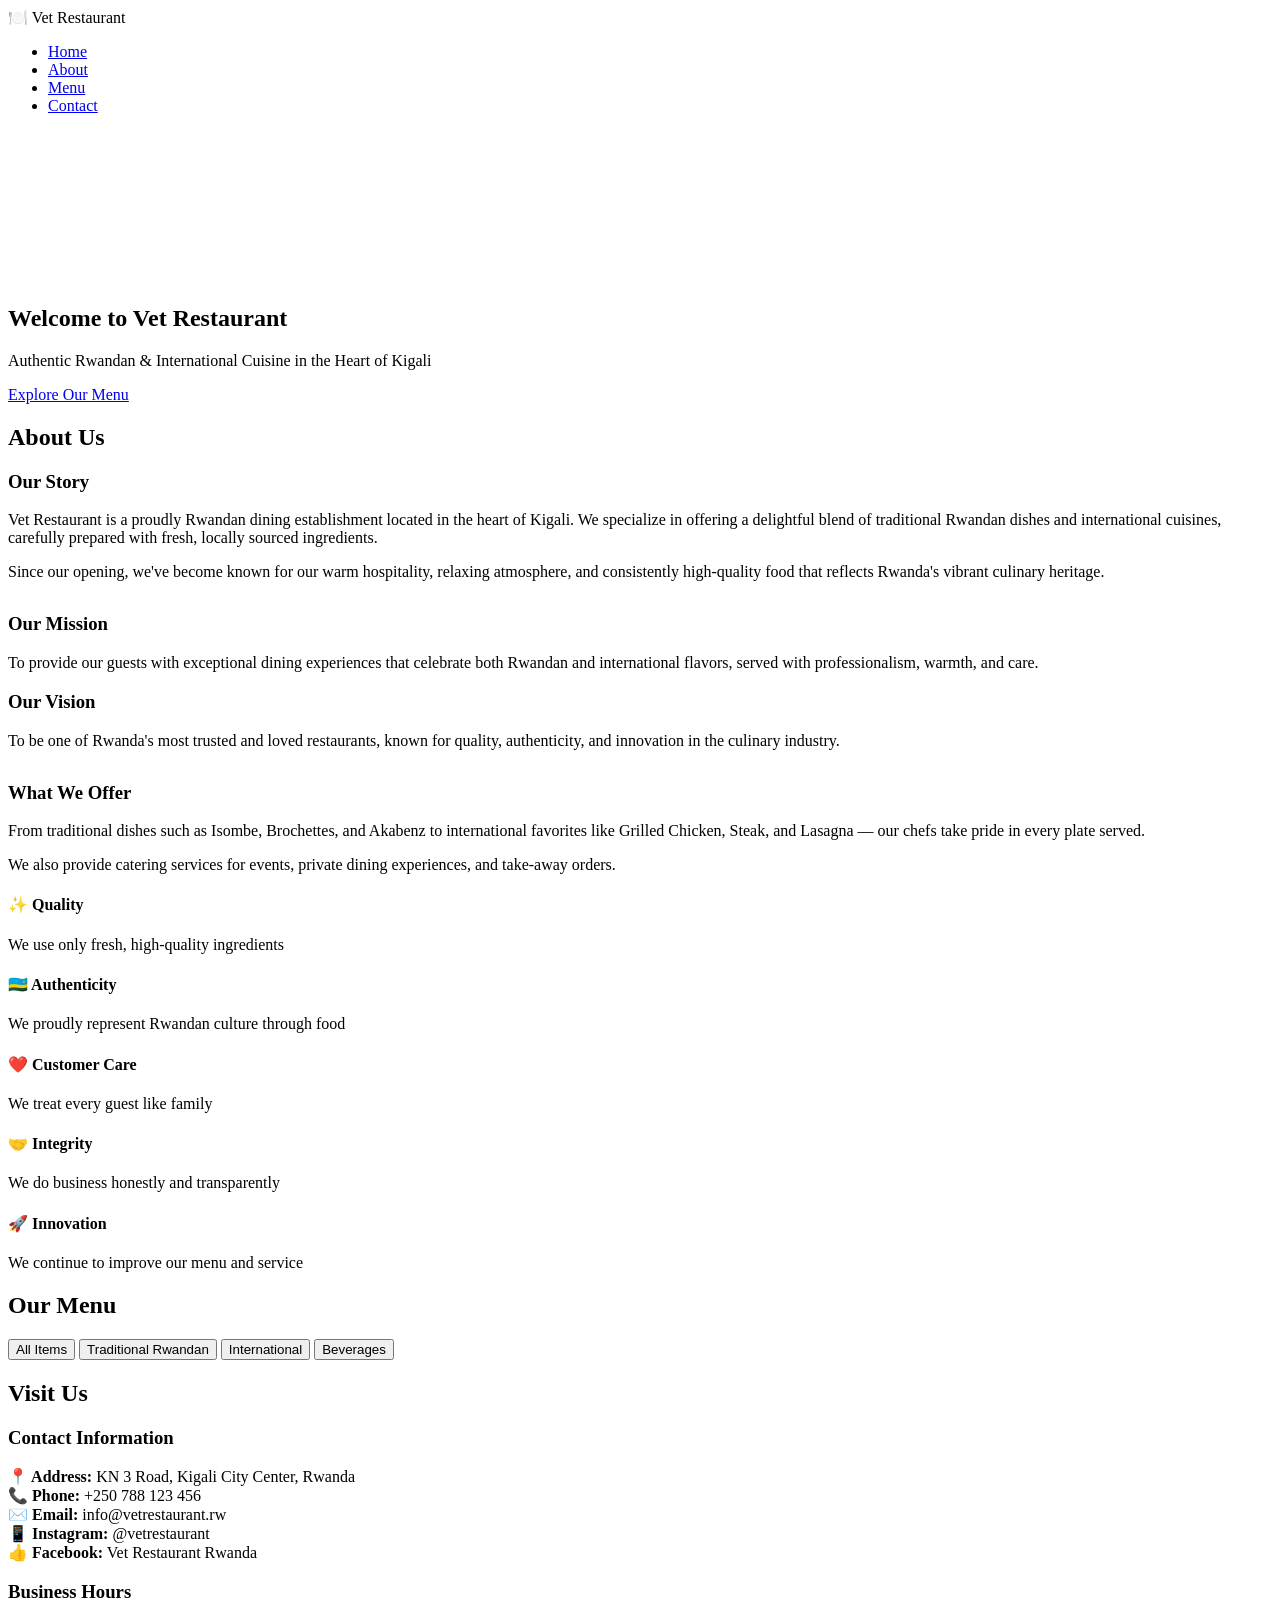
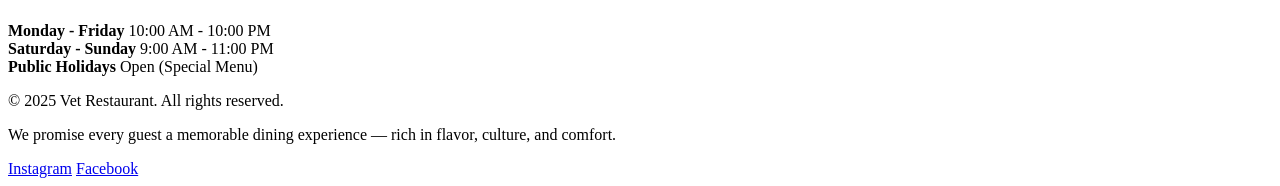
==== docs/index.html @ e6a85b3d "Put site in docs for GitHub Pages" ====
<!DOCTYPE html>
<html lang="en">
<head>
    <meta charset="UTF-8">
    <meta name="viewport" content="width=device-width, initial-scale=1.0">
    <title>Vet Restaurant - Authentic Rwandan & International Cuisine | Kigali</title>
    <link rel="stylesheet" href="style.css">
    <script src="script.js" defer></script>
    </head>
<body>
    <!-- Header -->
    <header>
        <nav>
            <div class="logo">🍽️ Vet Restaurant</div>
            <ul class="nav-links">
                <li><a href="#home">Home</a></li>
                <li><a href="#about">About</a></li>
                <li><a href="#menu">Menu</a></li>
                <li><a href="#contact">Contact</a></li>
            </ul>
        </nav>
    </header>

    <!-- Hero Section -->
    <section id="home" class="hero">
        <!-- 
        ============================================
        ADD YOUR BACKGROUND VIDEO HERE:
        Replace "your-video-file.mp4" with your actual video filename
        Supported formats: .mp4, .webm, .ogg
        Example: <source src="restaurant-video.mp4" type="video/mp4">
        ============================================
        -->
        <video class="hero-video" autoplay muted loop playsinline>
            <source src="cover.mp4" type="video/mp4">
            <!-- Optional: Add alternative formats for better browser support -->
            <!-- <source src="your-video-file.webm" type="video/webm"> -->
        </video>
        
        <div class="hero-content">
            <h1>Welcome to Vet Restaurant</h1>
            <p>Authentic Rwandan & International Cuisine in the Heart of Kigali</p>
            <a href="#menu" class="btn">Explore Our Menu</a>
        </div>
    </section>

    <!-- About Section -->
    <section id="about">
        <h2 class="section-title">About Us</h2>
        <div class="about-content">
            <div class="about-text">
                <h3>Our Story</h3>
                <p>Vet Restaurant is a proudly Rwandan dining establishment located in the heart of Kigali. We specialize in offering a delightful blend of traditional Rwandan dishes and international cuisines, carefully prepared with fresh, locally sourced ingredients.</p>
                <p>Since our opening, we've become known for our warm hospitality, relaxing atmosphere, and consistently high-quality food that reflects Rwanda's vibrant culinary heritage.</p>
                <h3 style="margin-top: 2rem;">Our Mission</h3>
                <p>To provide our guests with exceptional dining experiences that celebrate both Rwandan and international flavors, served with professionalism, warmth, and care.</p>
            </div>
            <div class="about-text">
                <h3>Our Vision</h3>
                <p>To be one of Rwanda's most trusted and loved restaurants, known for quality, authenticity, and innovation in the culinary industry.</p>
                <h3 style="margin-top: 2rem;">What We Offer</h3>
                <p>From traditional dishes such as Isombe, Brochettes, and Akabenz to international favorites like Grilled Chicken, Steak, and Lasagna — our chefs take pride in every plate served.</p>
                <p>We also provide catering services for events, private dining experiences, and take-away orders.</p>
            </div>
        </div>

        <div class="values">
            <div class="value-card">
                <h4>✨ Quality</h4>
                <p>We use only fresh, high-quality ingredients</p>
            </div>
            <div class="value-card">
                <h4>🇷🇼 Authenticity</h4>
                <p>We proudly represent Rwandan culture through food</p>
            </div>
            <div class="value-card">
                <h4>❤️ Customer Care</h4>
                <p>We treat every guest like family</p>
            </div>
            <div class="value-card">
                <h4>🤝 Integrity</h4>
                <p>We do business honestly and transparently</p>
            </div>
            <div class="value-card">
                <h4>🚀 Innovation</h4>
                <p>We continue to improve our menu and service</p>
            </div>
        </div>
    </section>

    <!-- Menu Section -->
    <section id="menu" class="menu">
        <h2 class="section-title">Our Menu</h2>
        
        <div class="menu-categories">
            <button class="category-btn active" onclick="filterMenu('all')">All Items</button>
            <button class="category-btn" onclick="filterMenu('traditional')">Traditional Rwandan</button>
            <button class="category-btn" onclick="filterMenu('international')">International</button>
            <button class="category-btn" onclick="filterMenu('beverages')">Beverages</button>
        </div>

        <div class="menu-items" id="menuItems"></div>
    </section>

    <!-- Contact Section -->
    <section id="contact">
        <h2 class="section-title">Visit Us</h2>
        <div class="contact-content">
            <div class="contact-info">
                <h3>Contact Information</h3>
                <div class="contact-item">
                    <strong>📍 Address:</strong>
                    <span>KN 3 Road, Kigali City Center, Rwanda</span>
                </div>
                <div class="contact-item">
                    <strong>📞 Phone:</strong>
                    <span>+250 788 123 456</span>
                </div>
                <div class="contact-item">
                    <strong>✉️ Email:</strong>
                    <span>info@vetrestaurant.rw</span>
                </div>
                <div class="contact-item">
                    <strong>📱 Instagram:</strong>
                    <span>@vetrestaurant</span>
                </div>
                <div class="contact-item">
                    <strong>👍 Facebook:</strong>
                    <span>Vet Restaurant Rwanda</span>
                </div>
            </div>

            <div class="hours-table">
                <h3>Business Hours</h3>
                <div class="hours-row">
                    <strong>Monday - Friday</strong>
                    <span>10:00 AM - 10:00 PM</span>
                </div>
                <div class="hours-row">
                    <strong>Saturday - Sunday</strong>
                    <span>9:00 AM - 11:00 PM</span>
                </div>
                <div class="hours-row">
                    <strong>Public Holidays</strong>
                    <span>Open (Special Menu)</span>
                </div>
            </div>
        </div>
    </section>

    <!-- Footer -->
    <footer>
        <p>&copy; 2025 Vet Restaurant. All rights reserved.</p>
        <p>We promise every guest a memorable dining experience — rich in flavor, culture, and comfort.</p>
        <div class="social-links">
            <a href="#">Instagram</a>
            <a href="#">Facebook</a>
        </div>
    </footer>
</body>
</html>
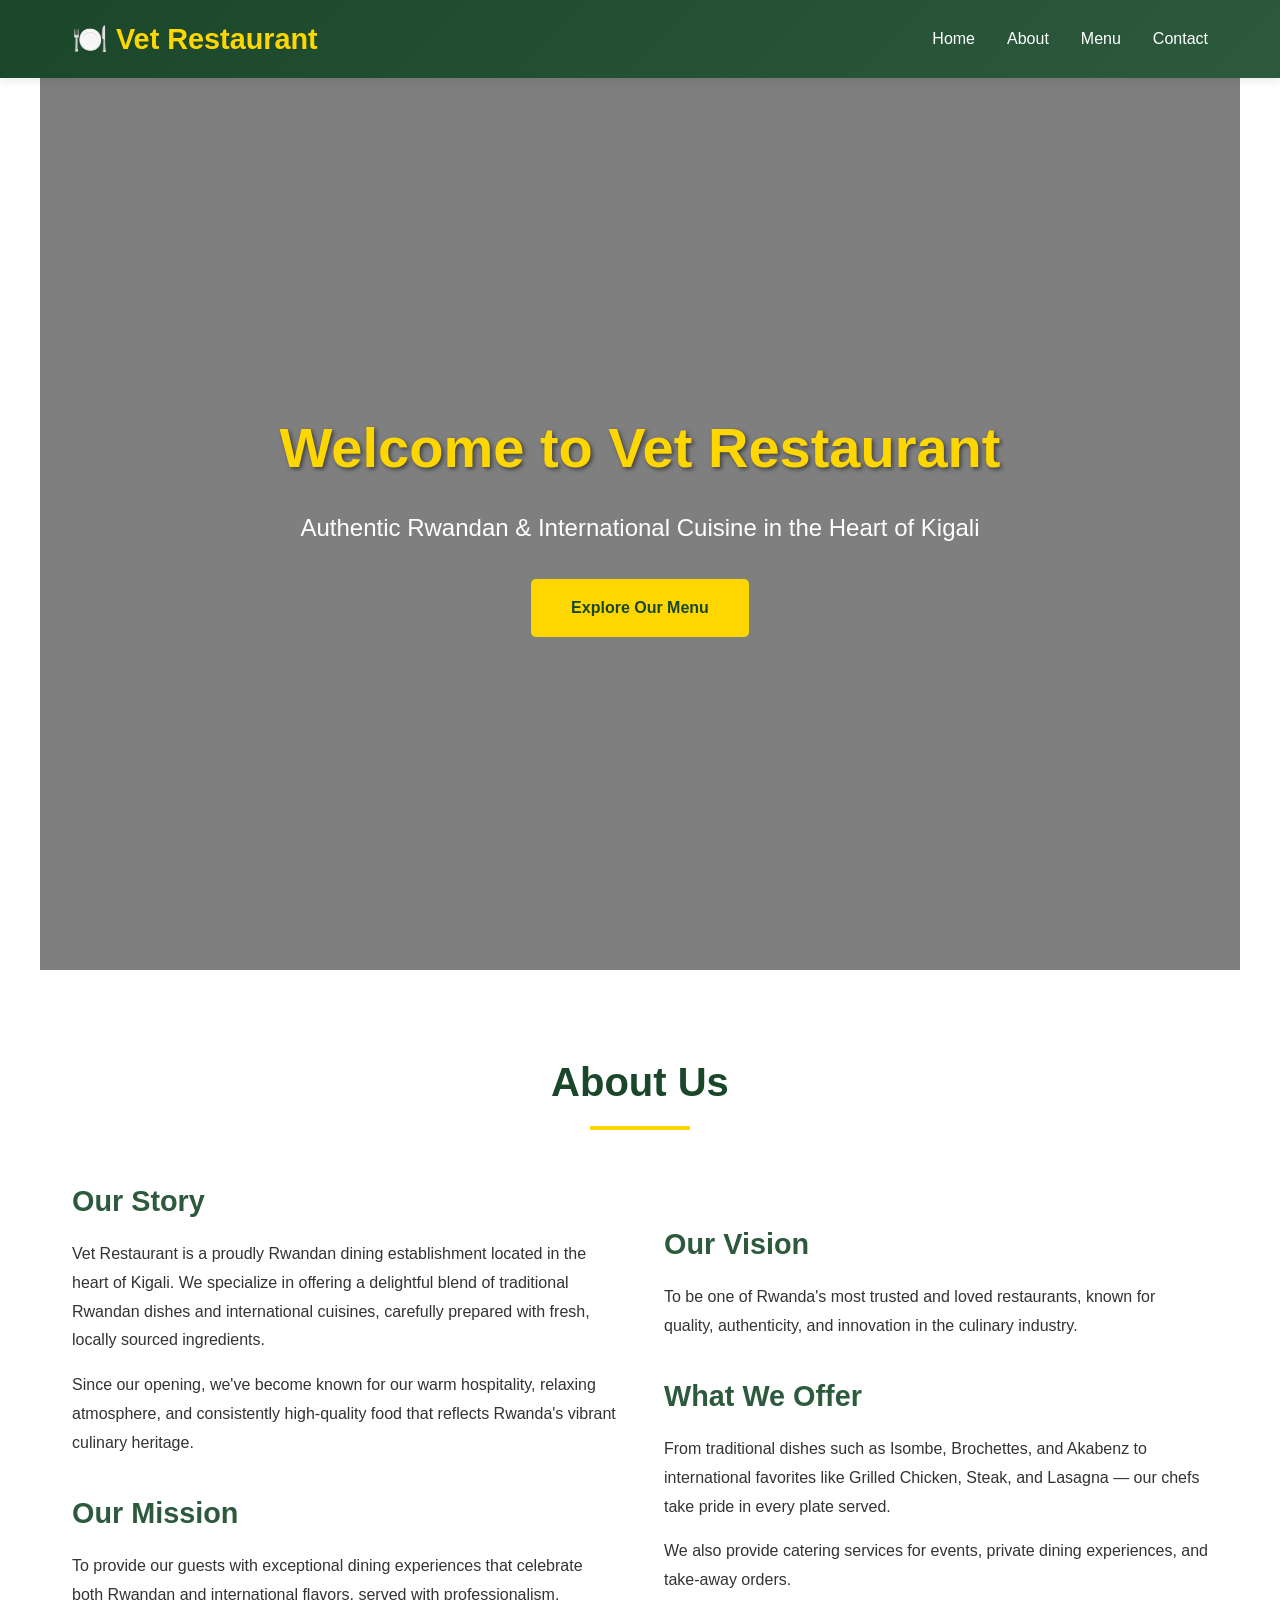
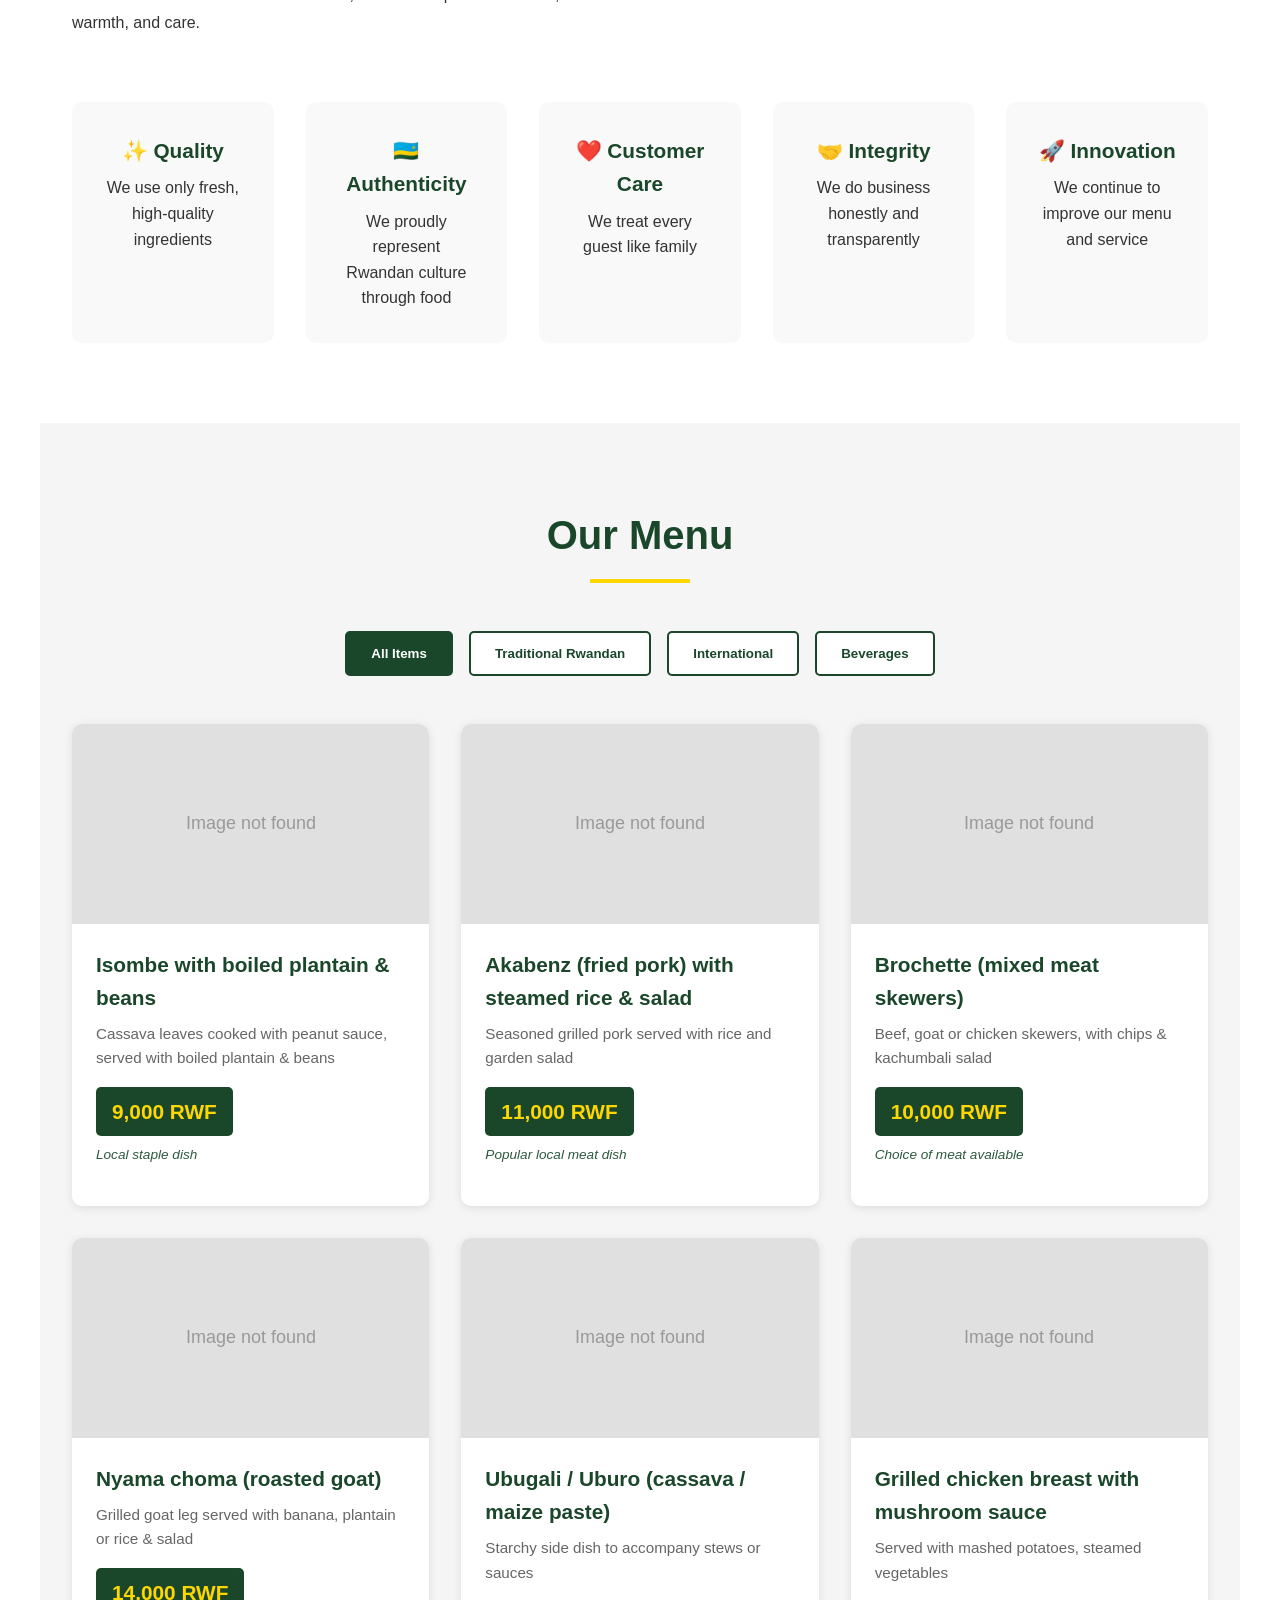
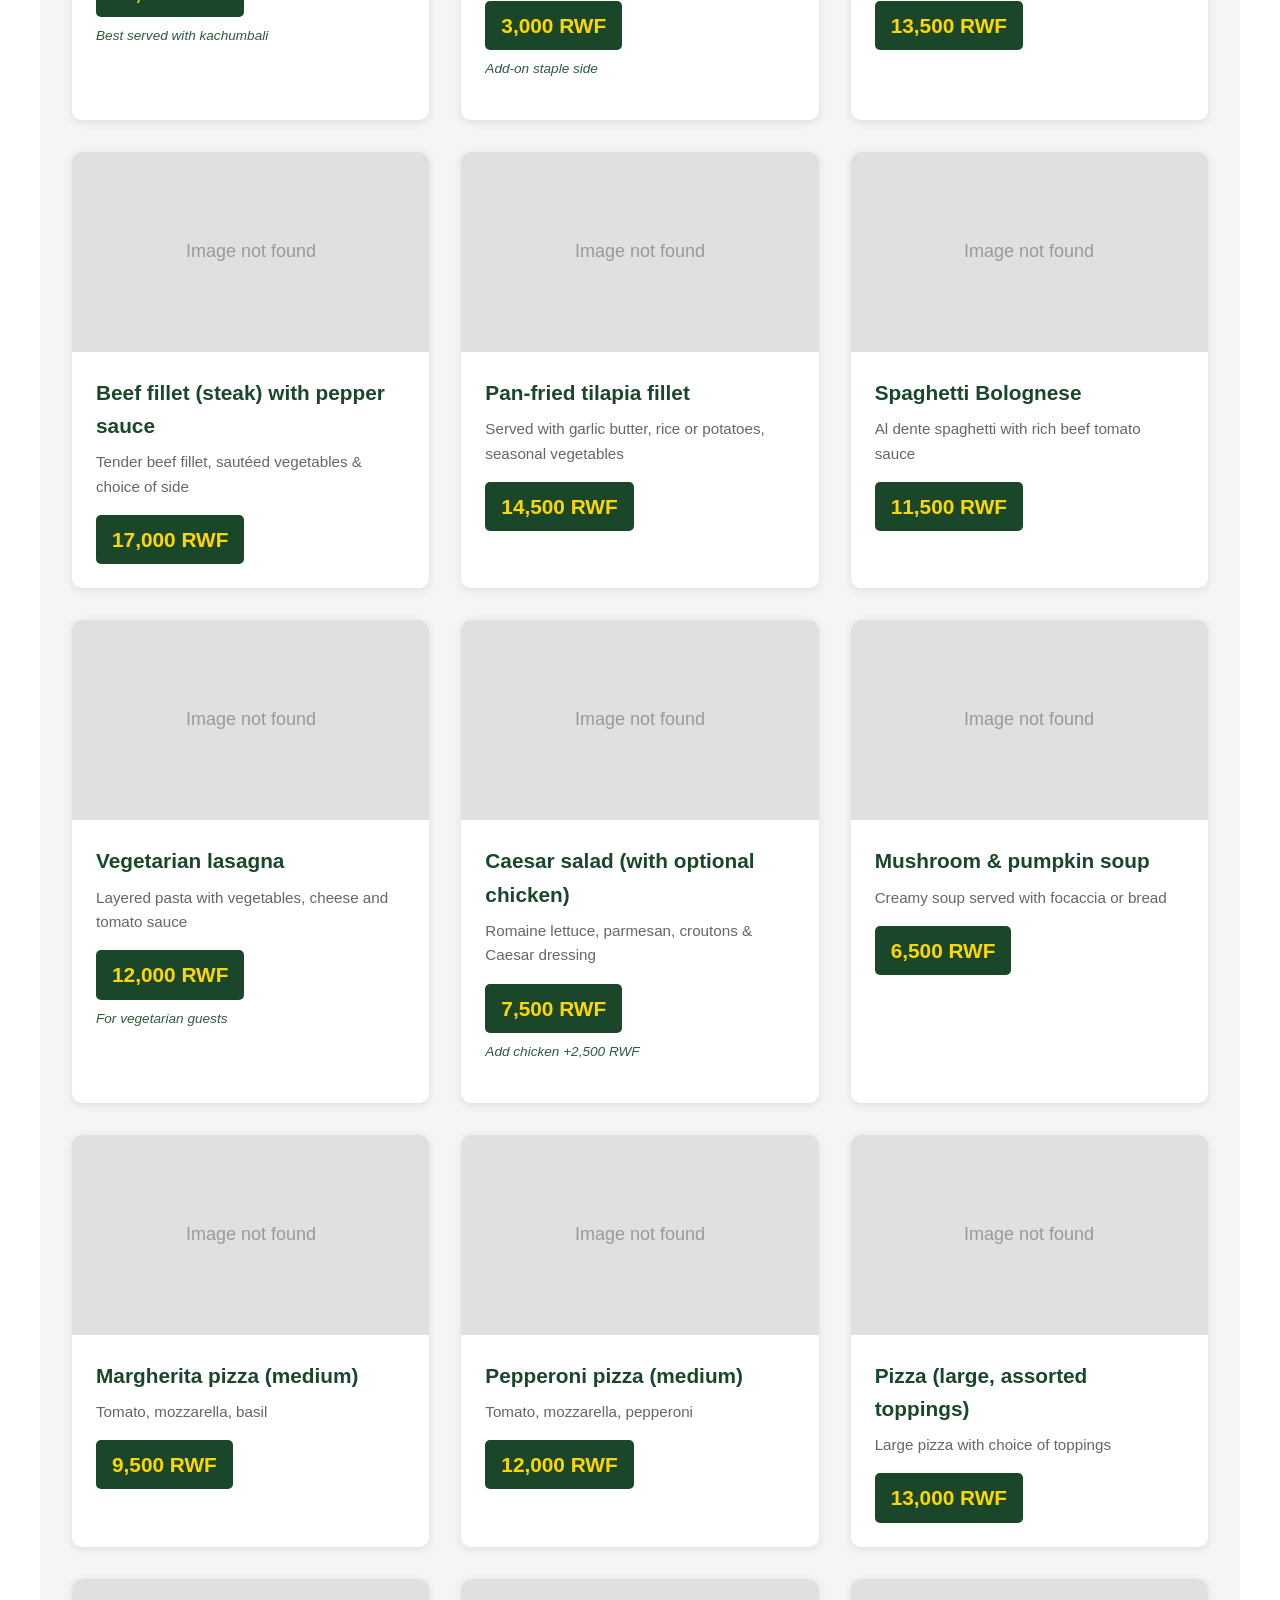
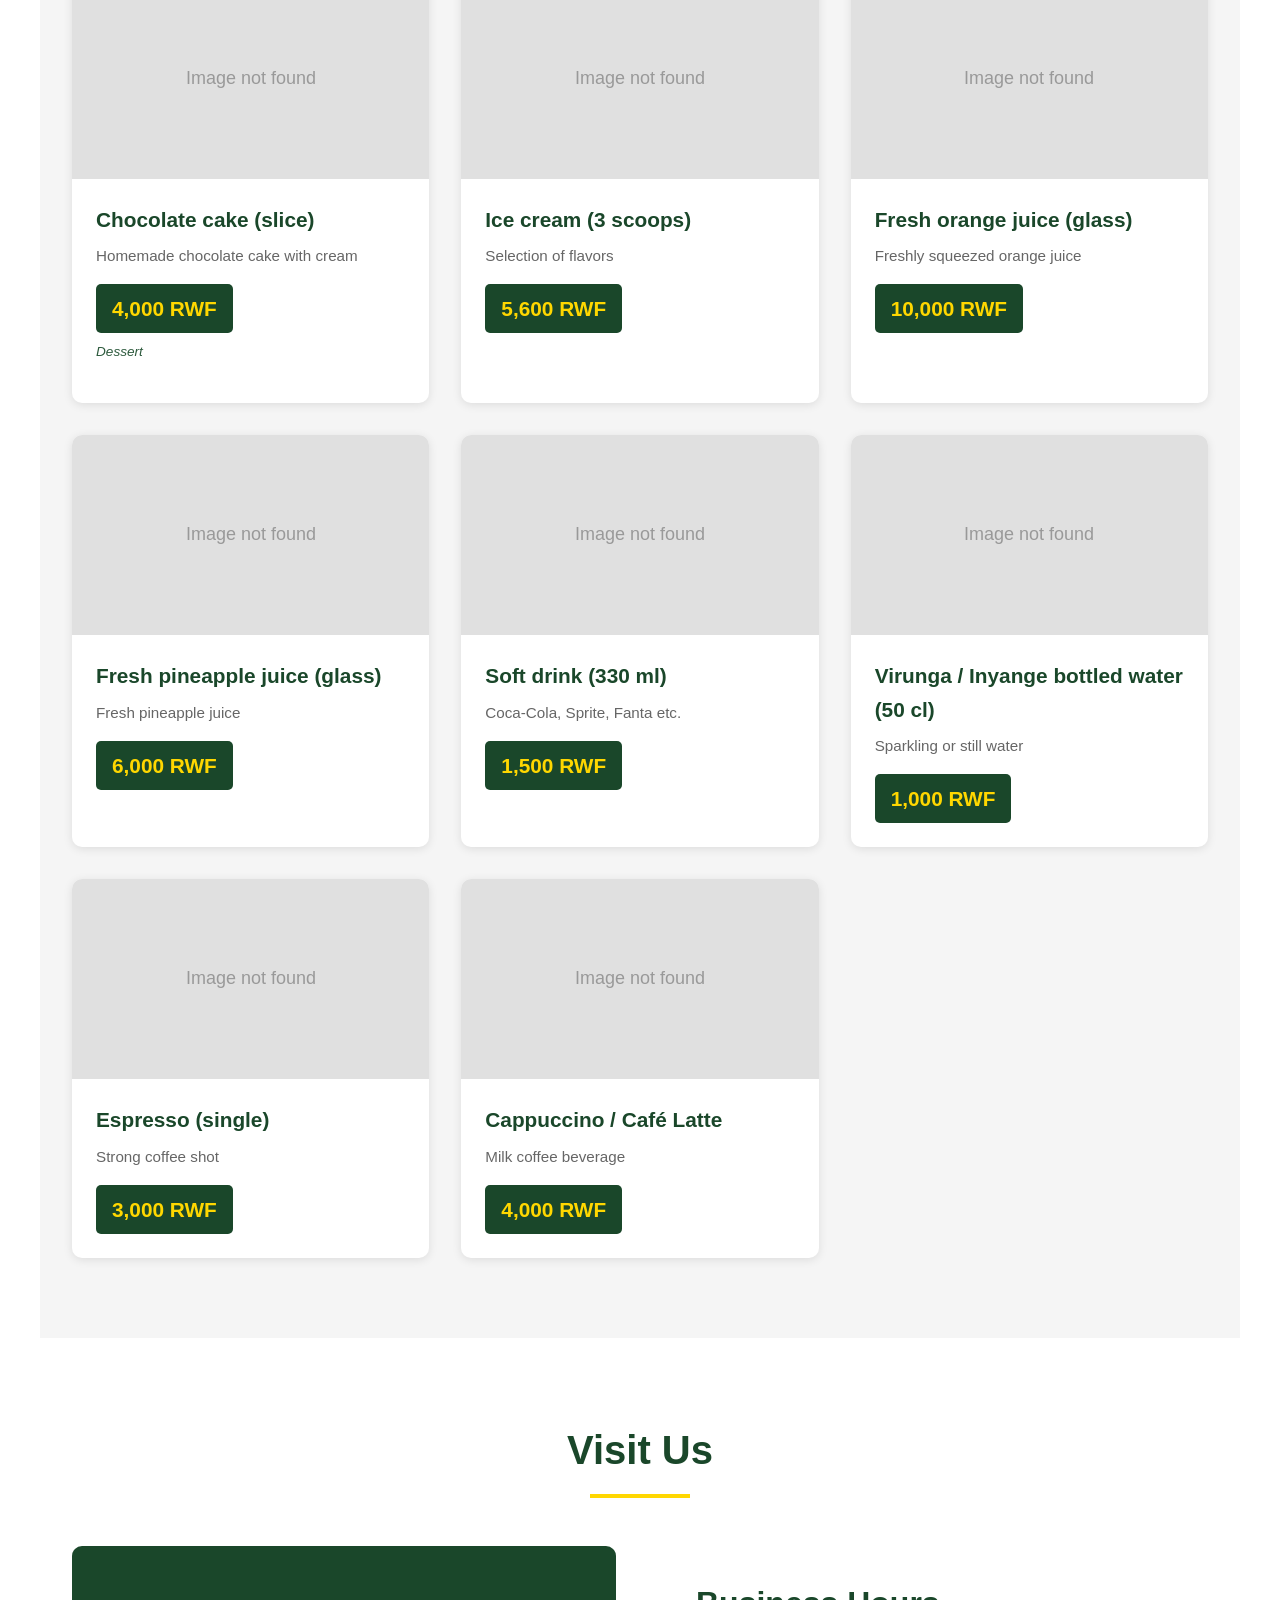
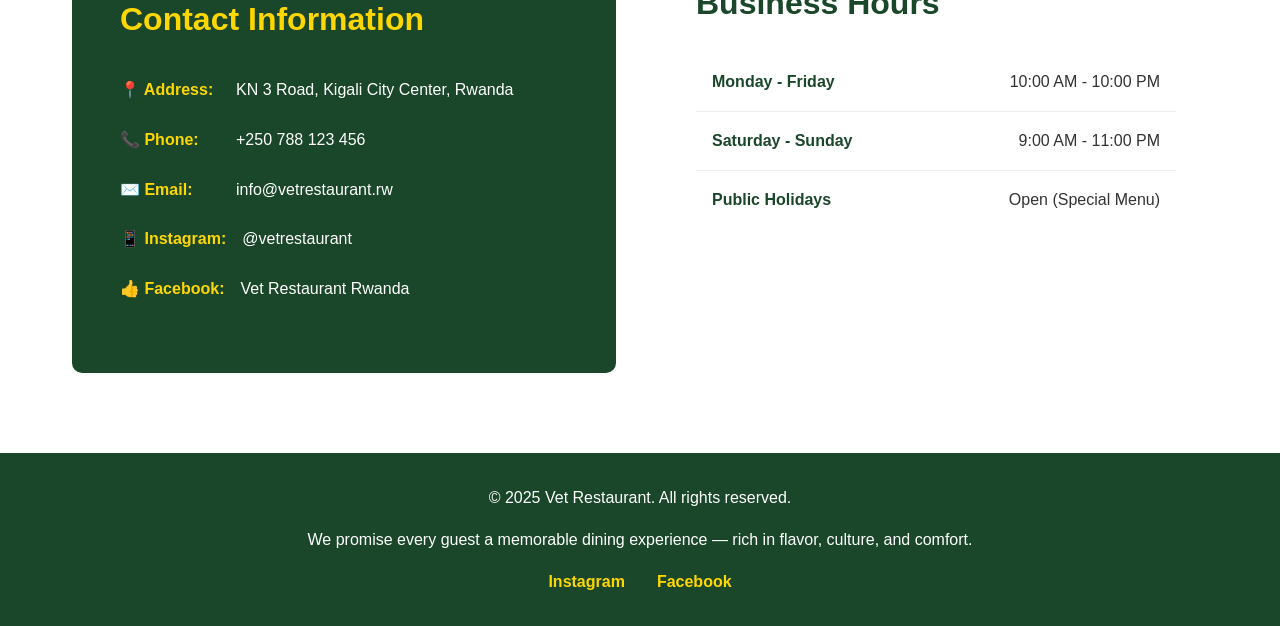
==== commit 669479d7: "change in index" ====
--- a/docs/style.css
+++ b/docs/style.css
@@ -0,0 +1,402 @@
+      * {
+            margin: 0;
+            padding: 0;
+            box-sizing: border-box;
+        }
+
+        body {
+            font-family: 'Segoe UI', Tahoma, Geneva, Verdana, sans-serif;
+            line-height: 1.6;
+            color: #333;
+        }
+
+        /* Header & Navigation */
+        header {
+            background: linear-gradient(135deg, #1a472a 0%, #2d5a3d 100%);
+            color: white;
+            padding: 1rem 0;
+            position: fixed;
+            width: 100%;
+            top: 0;
+            z-index: 1000;
+            box-shadow: 0 2px 10px rgba(0,0,0,0.1);
+        }
+
+        nav {
+            max-width: 1200px;
+            margin: 0 auto;
+            display: flex;
+            justify-content: space-between;
+            align-items: center;
+            padding: 0 2rem;
+        }
+
+        .logo {
+            font-size: 1.8rem;
+            font-weight: bold;
+            color: #ffd700;
+        }
+
+        .nav-links {
+            display: flex;
+            gap: 2rem;
+            list-style: none;
+        }
+
+        .nav-links a {
+            color: white;
+            text-decoration: none;
+            transition: color 0.3s;
+            font-weight: 500;
+        }
+
+        .nav-links a:hover {
+            color: #ffd700;
+        }
+
+        /* Hero Section */
+        .hero {
+            position: relative;
+            height: 100vh;
+            display: flex;
+            align-items: center;
+            justify-content: center;
+            text-align: center;
+            color: white;
+            margin-top: 70px;
+            overflow: hidden;
+        }
+
+        /* Video Background Styling */
+        .hero-video {
+            position: absolute;
+            top: 0;
+            left: 0;
+            width: 100%;
+            height: 100%;
+            object-fit: cover;
+            z-index: 1;
+        }
+
+        /* Dark overlay for better text readability */
+        .hero::before {
+            content: '';
+            position: absolute;
+            top: 0;
+            left: 0;
+            width: 100%;
+            height: 100%;
+            background: rgba(0, 0, 0, 0.5);
+            z-index: 2;
+        }
+
+        .hero-content {
+            position: relative;
+            z-index: 3;
+        }
+
+        .hero-content h1 {
+            font-size: 3.5rem;
+            margin-bottom: 1rem;
+            color: #ffd700;
+            text-shadow: 2px 2px 4px rgba(0,0,0,0.5);
+        }
+
+        .hero-content p {
+            font-size: 1.5rem;
+            margin-bottom: 2rem;
+        }
+
+        .btn {
+            display: inline-block;
+            padding: 1rem 2.5rem;
+            background: #ffd700;
+            color: #1a472a;
+            text-decoration: none;
+            border-radius: 5px;
+            font-weight: bold;
+            transition: transform 0.3s, box-shadow 0.3s;
+        }
+
+        .btn:hover {
+            transform: translateY(-3px);
+            box-shadow: 0 5px 15px rgba(255,215,0,0.4);
+        }
+
+        /* Sections */
+        section {
+            padding: 5rem 2rem;
+            max-width: 1200px;
+            margin: 0 auto;
+        }
+
+        .section-title {
+            text-align: center;
+            font-size: 2.5rem;
+            margin-bottom: 3rem;
+            color: #1a472a;
+            position: relative;
+            padding-bottom: 1rem;
+        }
+
+        .section-title::after {
+            content: '';
+            position: absolute;
+            bottom: 0;
+            left: 50%;
+            transform: translateX(-50%);
+            width: 100px;
+            height: 4px;
+            background: #ffd700;
+        }
+
+        /* About Section */
+        .about-content {
+            display: grid;
+            grid-template-columns: 1fr 1fr;
+            gap: 3rem;
+            align-items: center;
+        }
+
+        .about-text h3 {
+            color: #2d5a3d;
+            margin-bottom: 1rem;
+            font-size: 1.8rem;
+        }
+
+        .about-text p {
+            margin-bottom: 1rem;
+            line-height: 1.8;
+        }
+
+        .values {
+            display: grid;
+            grid-template-columns: repeat(auto-fit, minmax(200px, 1fr));
+            gap: 2rem;
+            margin-top: 3rem;
+        }
+
+        .value-card {
+            text-align: center;
+            padding: 2rem;
+            background: #f9f9f9;
+            border-radius: 10px;
+            transition: transform 0.3s;
+        }
+
+        .value-card:hover {
+            transform: translateY(-5px);
+            box-shadow: 0 5px 20px rgba(0,0,0,0.1);
+        }
+
+        .value-card h4 {
+            color: #1a472a;
+            margin-bottom: 0.5rem;
+            font-size: 1.3rem;
+        }
+
+        /* Menu Section */
+        .menu {
+            background: #f5f5f5;
+        }
+
+        .menu-categories {
+            display: flex;
+            justify-content: center;
+            gap: 1rem;
+            margin-bottom: 3rem;
+            flex-wrap: wrap;
+        }
+
+        .category-btn {
+            padding: 0.8rem 1.5rem;
+            background: white;
+            border: 2px solid #1a472a;
+            color: #1a472a;
+            cursor: pointer;
+            border-radius: 5px;
+            font-weight: bold;
+            transition: all 0.3s;
+        }
+
+        .category-btn:hover,
+        .category-btn.active {
+            background: #1a472a;
+            color: white;
+        }
+
+        .menu-items {
+            display: grid;
+            grid-template-columns: repeat(auto-fill, minmax(300px, 1fr));
+            gap: 2rem;
+        }
+
+        /* 
+        ============================================
+        MENU ITEM IMAGE STYLING
+        Images will appear above the menu item text
+        ============================================
+        */
+        .menu-item {
+            background: white;
+            padding: 0;
+            border-radius: 10px;
+            box-shadow: 0 2px 10px rgba(0,0,0,0.1);
+            transition: transform 0.3s;
+            overflow: hidden;
+        }
+
+        .menu-item-image {
+            width: 100%;
+            height: 200px;
+            object-fit: cover;
+            display: block;
+        }
+
+        .menu-item-content {
+            padding: 1.5rem;
+        }
+
+        .menu-item:hover {
+            transform: translateY(-5px);
+            box-shadow: 0 5px 20px rgba(0,0,0,0.15);
+        }
+
+        .menu-item h3 {
+            color: #1a472a;
+            margin-bottom: 0.5rem;
+            font-size: 1.3rem;
+        }
+
+        .menu-item p {
+            color: #666;
+            margin-bottom: 1rem;
+            font-size: 0.95rem;
+        }
+
+        .menu-item .price {
+            color: #ffd700;
+            font-weight: bold;
+            font-size: 1.3rem;
+            background: #1a472a;
+            padding: 0.5rem 1rem;
+            border-radius: 5px;
+            display: inline-block;
+        }
+
+        .menu-item .note {
+            color: #2d5a3d;
+            font-size: 0.85rem;
+            font-style: italic;
+            margin-top: 0.5rem;
+        }
+
+        /* Contact Section */
+        .contact-content {
+            display: grid;
+            grid-template-columns: 1fr 1fr;
+            gap: 3rem;
+        }
+
+        .contact-info {
+            background: #1a472a;
+            color: white;
+            padding: 3rem;
+            border-radius: 10px;
+        }
+
+        .contact-info h3 {
+            color: #ffd700;
+            margin-bottom: 2rem;
+            font-size: 2rem;
+        }
+
+        .contact-item {
+            margin-bottom: 1.5rem;
+            display: flex;
+            align-items: start;
+            gap: 1rem;
+        }
+
+        .contact-item strong {
+            color: #ffd700;
+            min-width: 100px;
+        }
+
+        .hours-table {
+            background: white;
+            padding: 2rem;
+            border-radius: 10px;
+        }
+
+        .hours-table h3 {
+            color: #1a472a;
+            margin-bottom: 1.5rem;
+            font-size: 2rem;
+        }
+
+        .hours-row {
+            display: flex;
+            justify-content: space-between;
+            padding: 1rem;
+            border-bottom: 1px solid #eee;
+        }
+
+        .hours-row:last-child {
+            border-bottom: none;
+        }
+
+        .hours-row strong {
+            color: #1a472a;
+        }
+
+        /* Footer */
+        footer {
+            background: #1a472a;
+            color: white;
+            text-align: center;
+            padding: 2rem;
+        }
+
+        footer p {
+            margin-bottom: 1rem;
+        }
+
+        .social-links {
+            display: flex;
+            justify-content: center;
+            gap: 2rem;
+            margin-top: 1rem;
+        }
+
+        .social-links a {
+            color: #ffd700;
+            text-decoration: none;
+            font-weight: bold;
+        }
+
+        /* Responsive */
+        @media (max-width: 768px) {
+            .hero-content h1 {
+                font-size: 2rem;
+            }
+
+            .hero-content p {
+                font-size: 1rem;
+            }
+
+            .about-content,
+            .contact-content {
+                grid-template-columns: 1fr;
+            }
+
+            .nav-links {
+                flex-direction: column;
+                gap: 1rem;
+            }
+
+            nav {
+                flex-direction: column;
+                gap: 1rem;
+            }
+        }
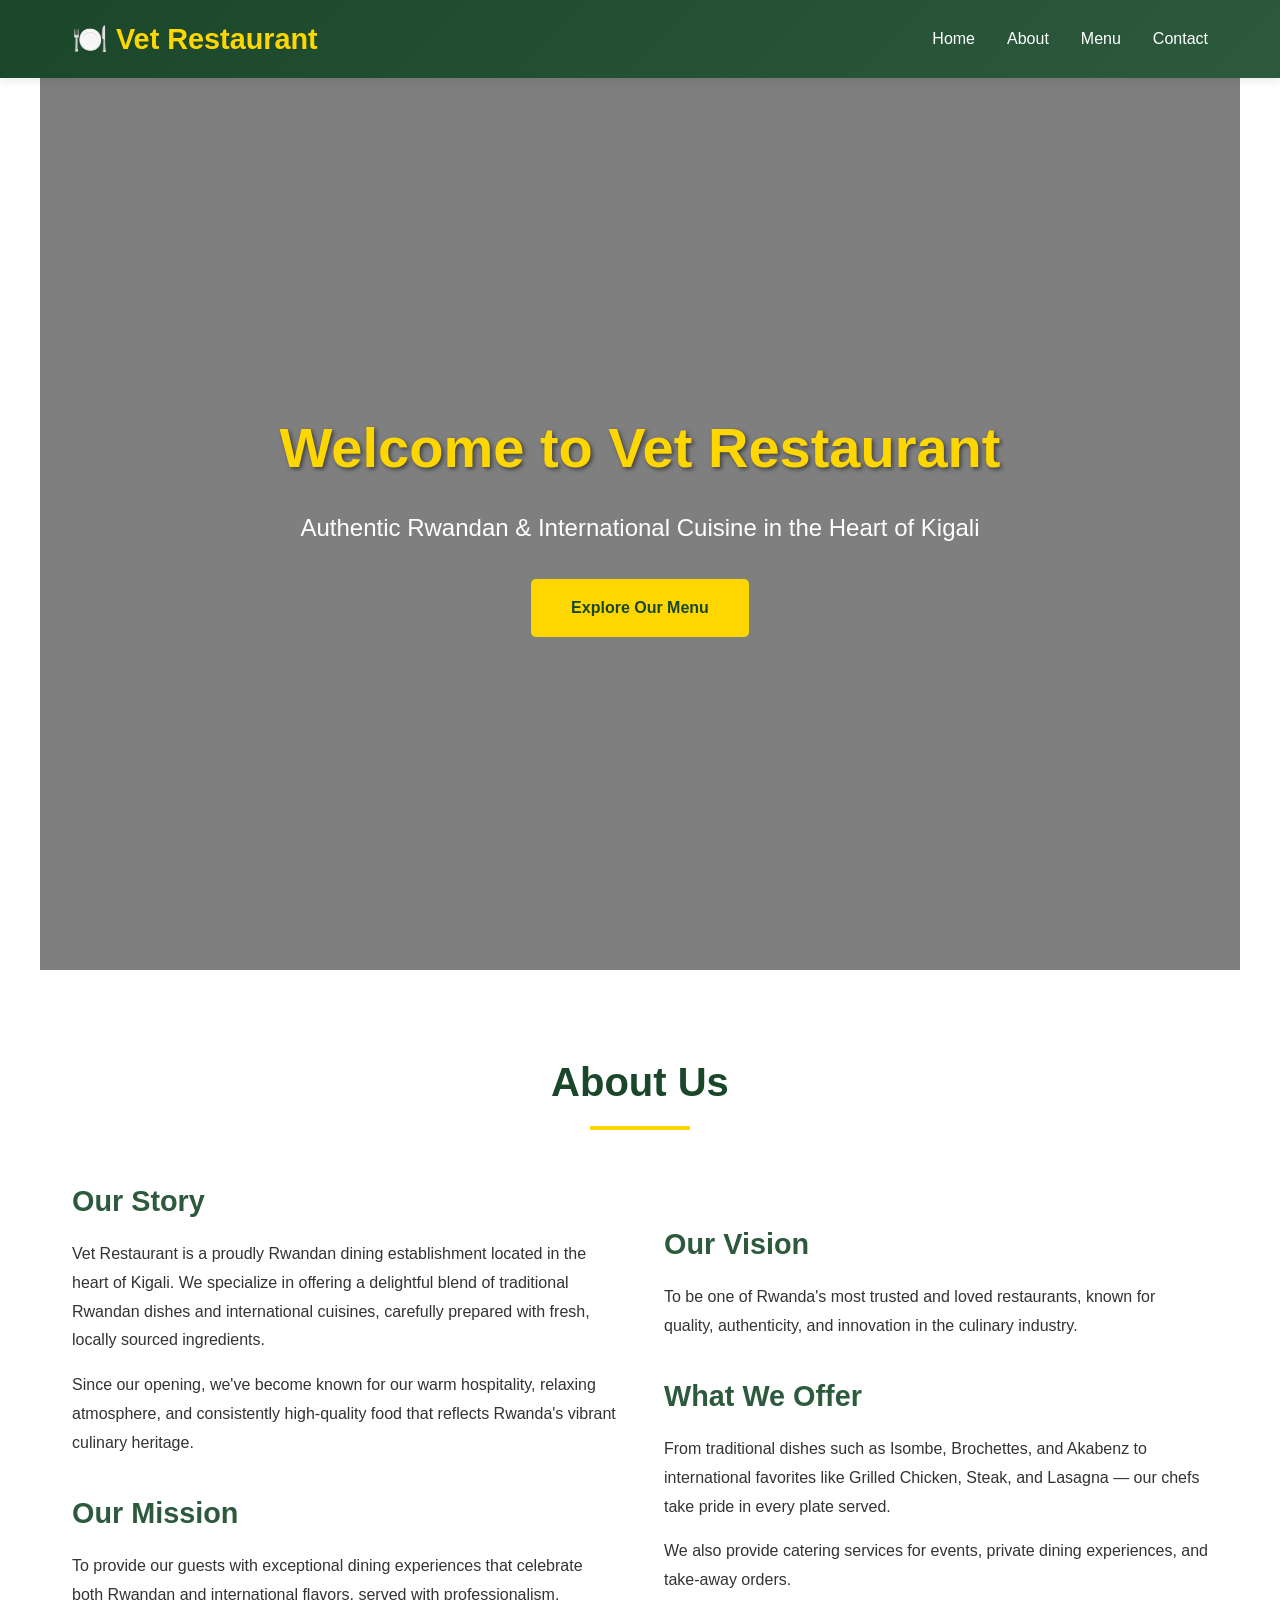
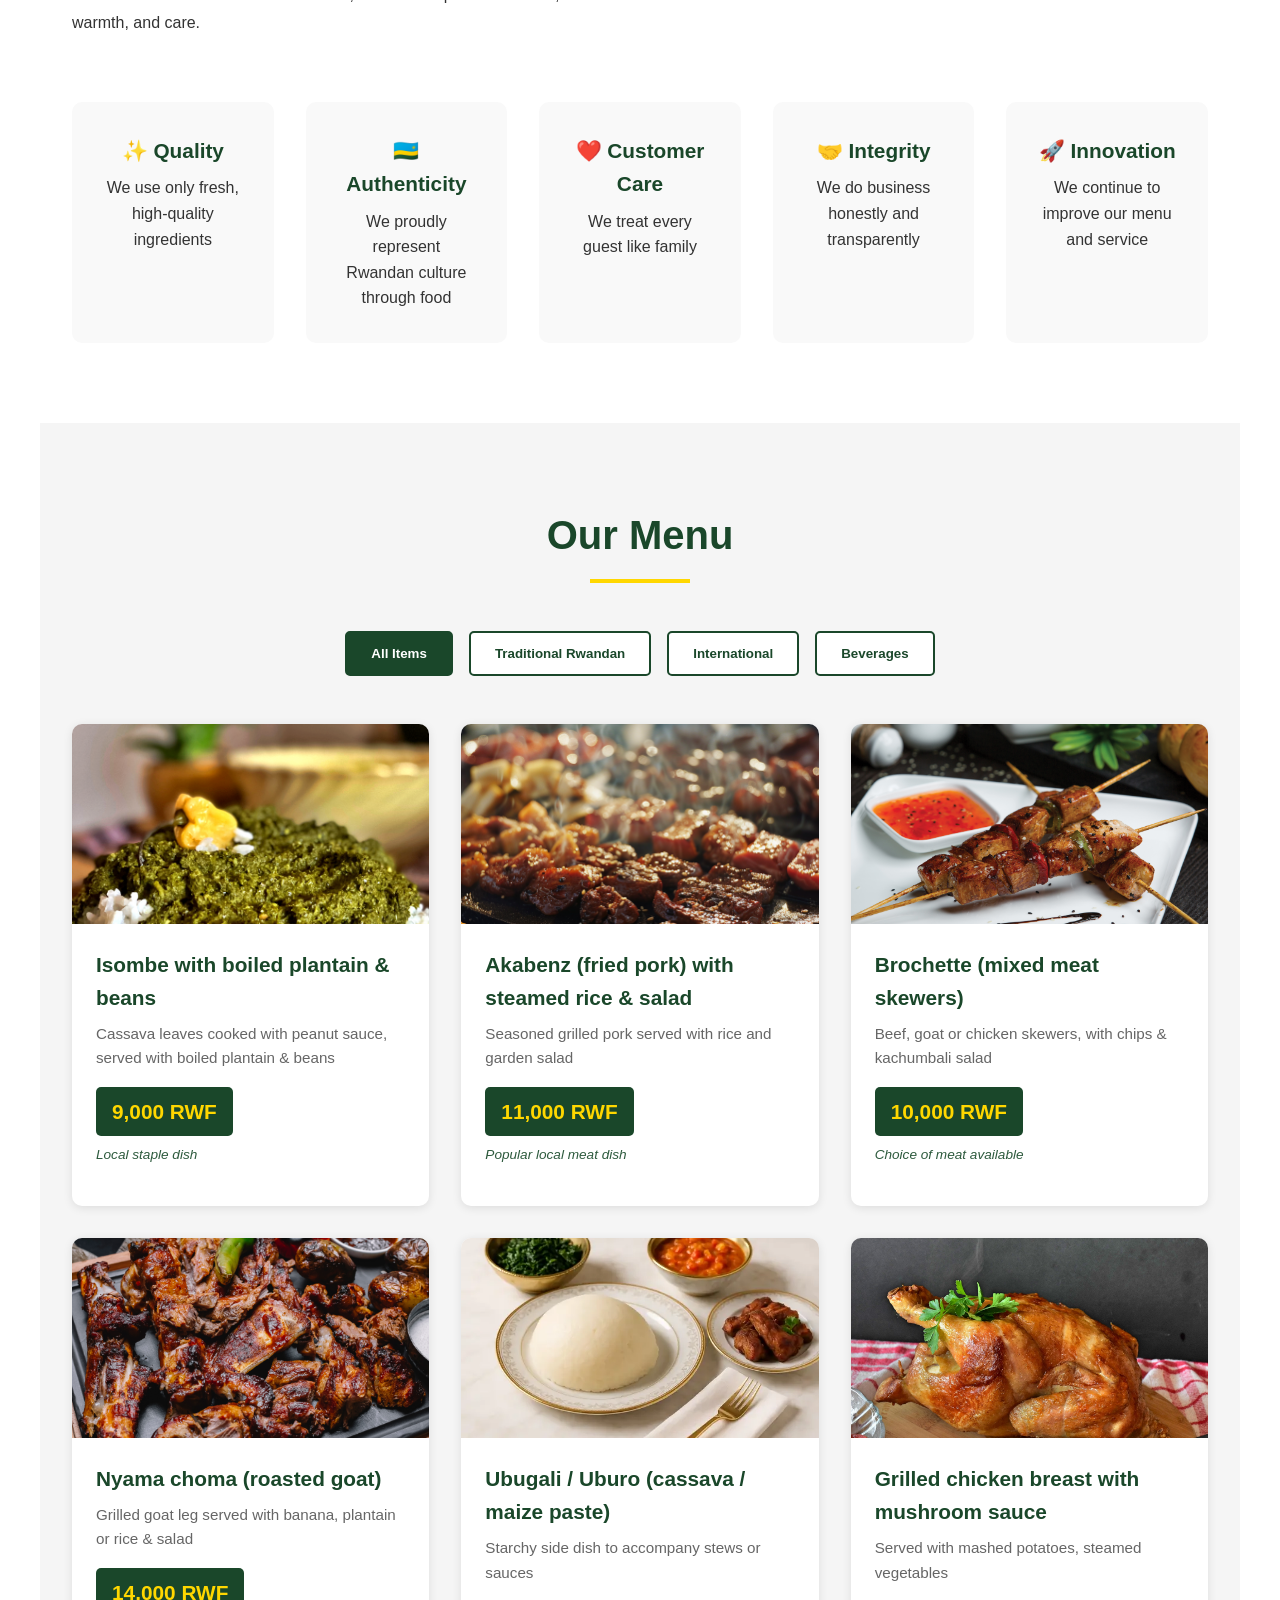
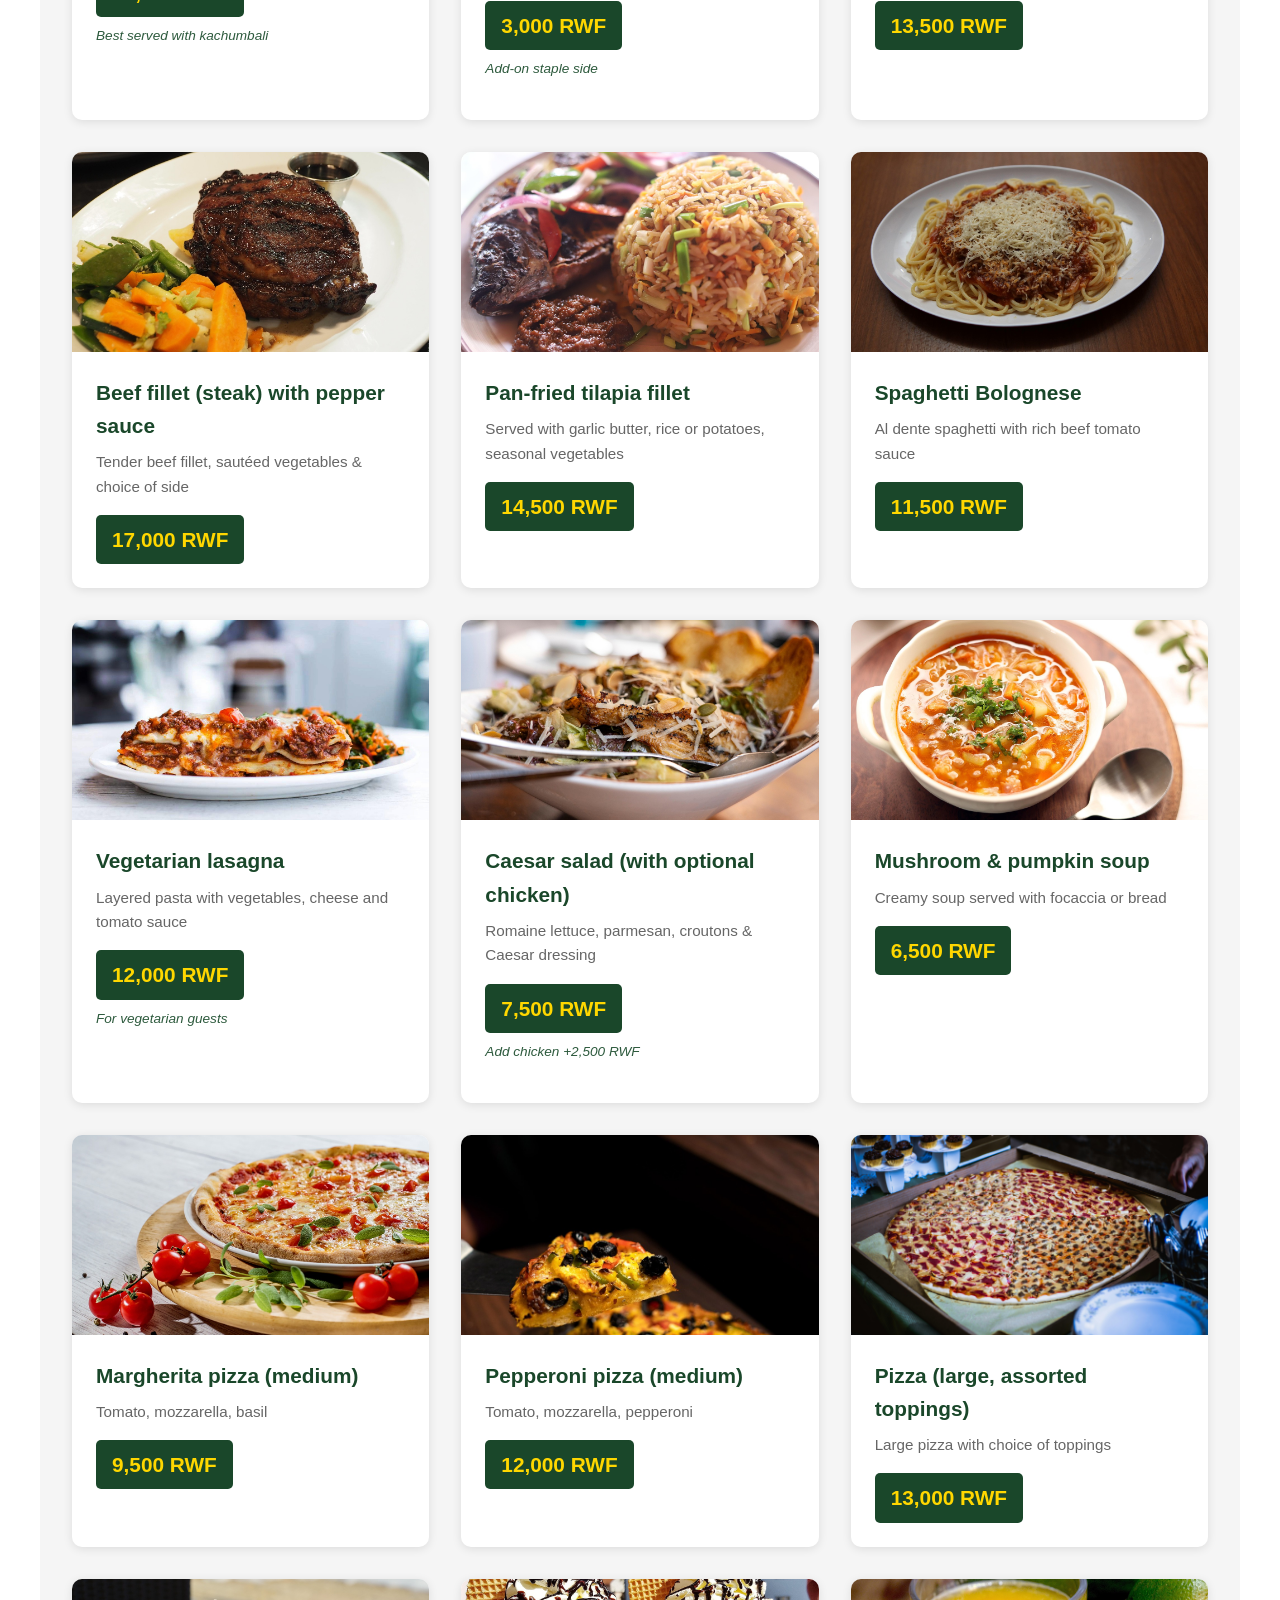
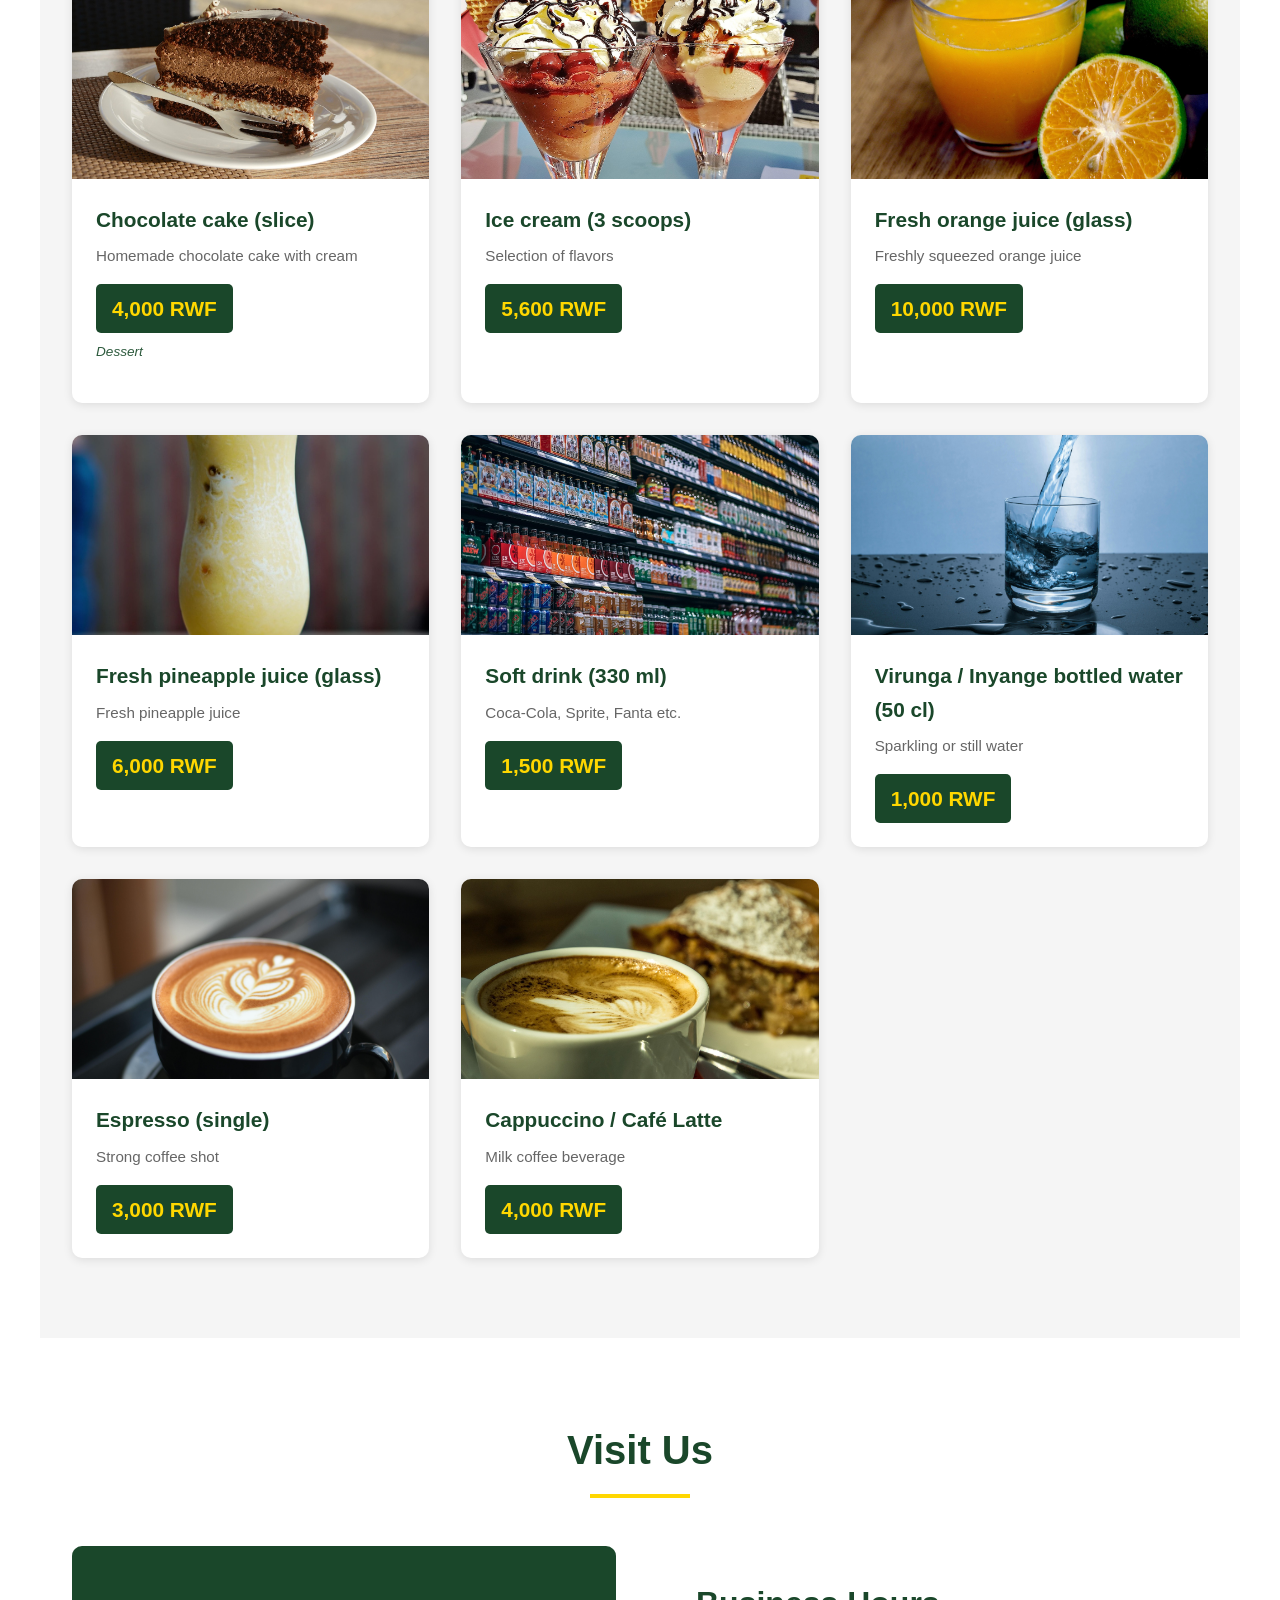
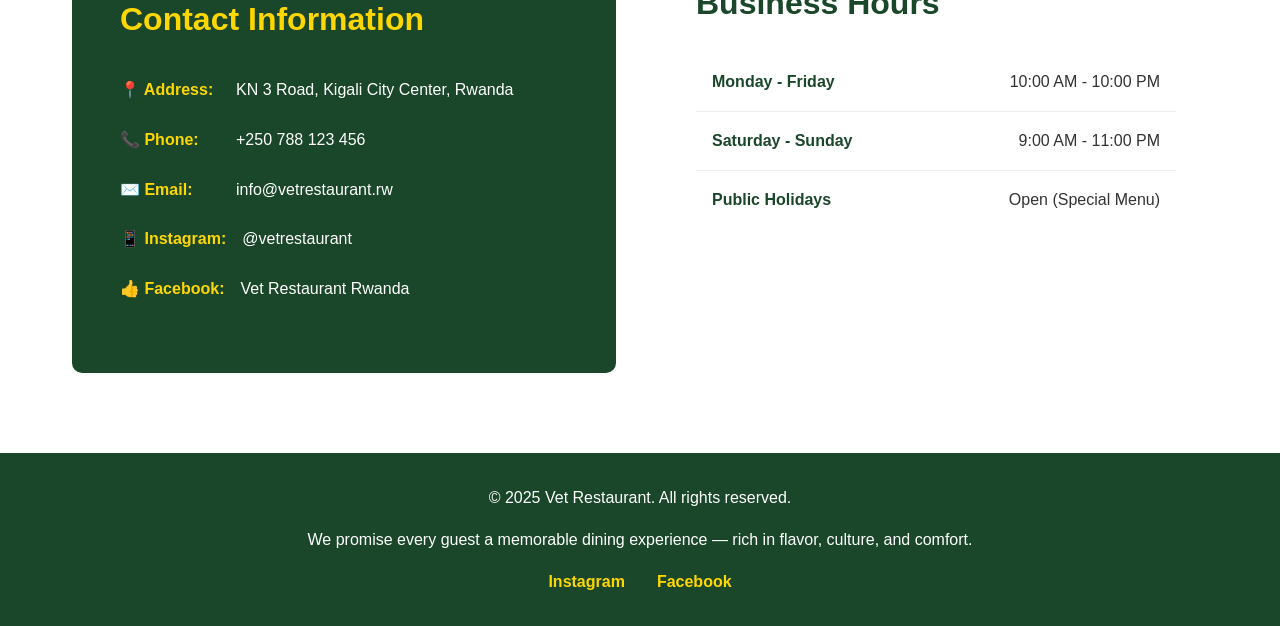
==== commit f1660ede: "new change" ====
--- a/docs/index.html
+++ b/docs/index.html
@@ -6,6 +6,10 @@
     <title>Vet Restaurant - Authentic Rwandan & International Cuisine | Kigali</title>
     <link rel="stylesheet" href="style.css">
     <script src="script.js" defer></script>
+    <link rel="apple-touch-icon" sizes="180x180" href="./Favicorn/apple-touch-icon.png">
+    <link rel="icon" type="image/png" sizes="32x32" href="./Favicorn//favicon-32x32.png">
+    <link rel="icon" type="image/png" sizes="16x16" href="./Favicorn//favicon-16x16.png">
+    <link rel="manifest" href="./Favicorn//site.webmanifest">
     </head>
 <body>
     <!-- Header -->
@@ -23,18 +27,10 @@
 
     <!-- Hero Section -->
     <section id="home" class="hero">
-        <!-- 
-        ============================================
-        ADD YOUR BACKGROUND VIDEO HERE:
-        Replace "your-video-file.mp4" with your actual video filename
-        Supported formats: .mp4, .webm, .ogg
-        Example: <source src="restaurant-video.mp4" type="video/mp4">
-        ============================================
-        -->
+       
         <video class="hero-video" autoplay muted loop playsinline>
-            <source src="cover.mp4" type="video/mp4">
-            <!-- Optional: Add alternative formats for better browser support -->
-            <!-- <source src="your-video-file.webm" type="video/webm"> -->
+            <source src="./videos/cover.mp4" type="video/mp4">
+           
         </video>
         
         <div class="hero-content">
